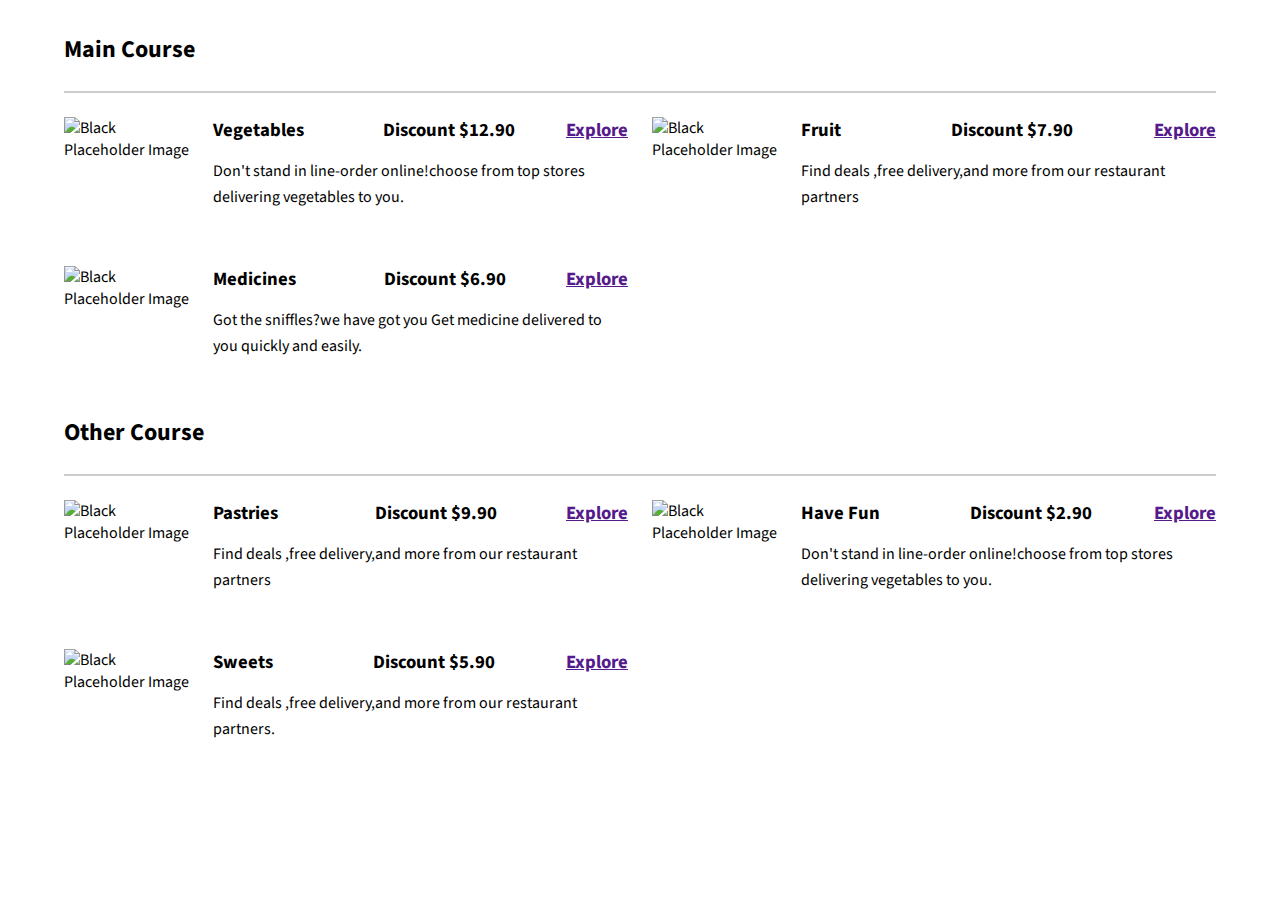
==== index3.html @ b1a093fc "Add files via upload" ====
<!DOCTYPE html>
<html>
  <head>
    <meta charset="UTF-8" />
    <meta name="viewport" content="width=device-width, initial-scale=1.0" />
    <meta http-equiv="X-UA-Compatible" content="ie=edge" />
    <link
      rel="stylesheet"
      href="https://fonts.googleapis.com/icon?family=Material+Icons"
    />
    <link
      rel="stylesheet"
      href="https://use.fontawesome.com/releases/v5.8.2/css/all.css"
    />
    <link rel="stylesheet" href="ind3.css" />
    <title>Talabat Menu</title>
  </head>

  <body>
    <main class="container">
      <div class="menu">
        <h2 class="menu-group-heading">Main Course</h2>
        <div class="menu-group">
          <div class="menu-item">
            <img
              src="C:\Users\اشرف\Desktop\Project SA\vege.jpg"
              alt="Black Placeholder Image"
              class="menu-item-img"
            />
            <div class="menu-item-text">
              <h3 class="menu-item-heading">
                <span class="menu-item-name">Vegetables</span>
                <span class="menu-item-price">Discount $12.90</span>
				<a href="">Explore</a>
              </h3>
              <p class="menu-item-desc">
                Don't stand in line-order online!choose from top stores delivering vegetables to you.
              </p>
            </div>
          </div>
          <div class="menu-item">
            <img
              src="C:\Users\اشرف\Desktop\Project SA\fruit.jpg"
              alt="Black Placeholder Image"
              class="menu-item-img"
            />
            <div class="menu-item-text">
              <h3 class="menu-item-heading">
                <span class="menu-item-name">Fruit</span>
                <span class="menu-item-price">Discount $7.90</span>
				<a href="">Explore</a>
              </h3>
              <p class="menu-item-desc">
                Find deals ,free delivery,and more from our restaurant partners
              </p>
            </div>
          </div>
          <div class="menu-item">
            <img
              src="C:\Users\اشرف\Desktop\Project SA\Medicines.jpg"
              alt="Black Placeholder Image"
              class="menu-item-img"
            />
            <div class="menu-item-text">
              <h3 class="menu-item-heading">
                <span class="menu-item-name">Medicines</span>
                <span class="menu-item-price">Discount $6.90</span>
				<a href="">Explore</a>
              </h3>
              <p class="menu-item-desc">
                Got the sniffles?we have got you Get medicine delivered to you quickly and easily.
              </p>
            </div>
          </div>
        </div>
      </div>
      <div class="menu">
        <h2 class="menu-group-heading">Other Course</h2>
        <div class="menu-group">
          <div class="menu-item">
            <img
              src="C:\Users\اشرف\Desktop\Project SA\pastries.jpg"
              alt="Black Placeholder Image"
              class="menu-item-img"
            />
            <div class="menu-item-text">
              <h3 class="menu-item-heading">
                <span class="menu-item-name">Pastries</span>
                <span class="menu-item-price">Discount $9.90</span>
				<a href="">Explore</a>
              </h3>
              <p class="menu-item-desc">
                Find deals ,free delivery,and more from our restaurant partners
              </p>
            </div>
          </div>
          <div class="menu-item">
            <img
              src="C:\Users\اشرف\Desktop\Project SA\have fun.jpg"
              alt="Black Placeholder Image"
              class="menu-item-img"
            />
            <div class="menu-item-text">
              <h3 class="menu-item-heading">
                <span class="menu-item-name">Have Fun</span>
                <span class="menu-item-price">Discount $2.90</span>
				<a href="">Explore</a>
              </h3>
              <p class="menu-item-desc">
                Don't stand in line-order online!choose from top stores delivering vegetables to you.
              </p>
            </div>
          </div>
          <div class="menu-item">
            <img
              src="C:\Users\اشرف\Desktop\Project SA\sweets.jpg"
              alt="Black Placeholder Image"
              class="menu-item-img"
            />
            <div class="menu-item-text">
              <h3 class="menu-item-heading">
                <span class="menu-item-name">Sweets</span>
                <span class="menu-item-price">Discount $5.90</span>
				<a href="">Explore</a>
              </h3>
              <p class="menu-item-desc">
               Find deals ,free delivery,and more from our restaurant partners.
              </p>
            </div>
          </div>
        </div>
      </div>
    </main>
    <script src="src/app.js"></script>
  </body>
</html>
---- ind3.css ----
@import url("https://fonts.googleapis.com/css?family=Bree+Serif|Poppins|Source+Sans+Pro|Montserrat:400,900&display=swap");

* {
  /* margin: 0;
  padding: 0; */
  box-sizing: border-box;
  font-family: "Source Sans Pro", "Poppins", sans-serif;
}
body {
  /* background: #333; */
  
  
}

.container {
  max-width: 1200px;
  margin: 0 auto;
  padding: 1.5em;
}

.menu {
  font-family: sans-serif;
  font-size: 14px;
}

.menu-group-heading {
  margin: 0;
  padding-bottom: 1em;
  border-bottom: 2px solid #ccc;
}

.menu-group {
  display: grid;
  grid-template-columns: 1fr;
  gap: 1.5em;
  padding: 1.5em 0;
}

.menu-item {
  display: flex;
}

.menu-item-img {
  width: 80px;
  height: 80px;
  flex-shrink: 0;
  object-fit: cover;
  margin-right: 1.5em;
}

.menu-item-text {
  flex-grow: 1;
}

.menu-item-heading {
  display: flex;
  justify-content: space-between;
  margin: 0;
}

.menu-item-name {
  margin-right: 1.5em;
}

.menu-item-desc {
  line-height: 1.6;
}

@media screen and (min-width: 992px) {
  .menu {
    font-size: 16px;
  }

  .menu-group {
    grid-template-columns: repeat(2, 1fr);
  }

  .menu-item-img {
    width: 125px;
    height: 125px;
  }
}
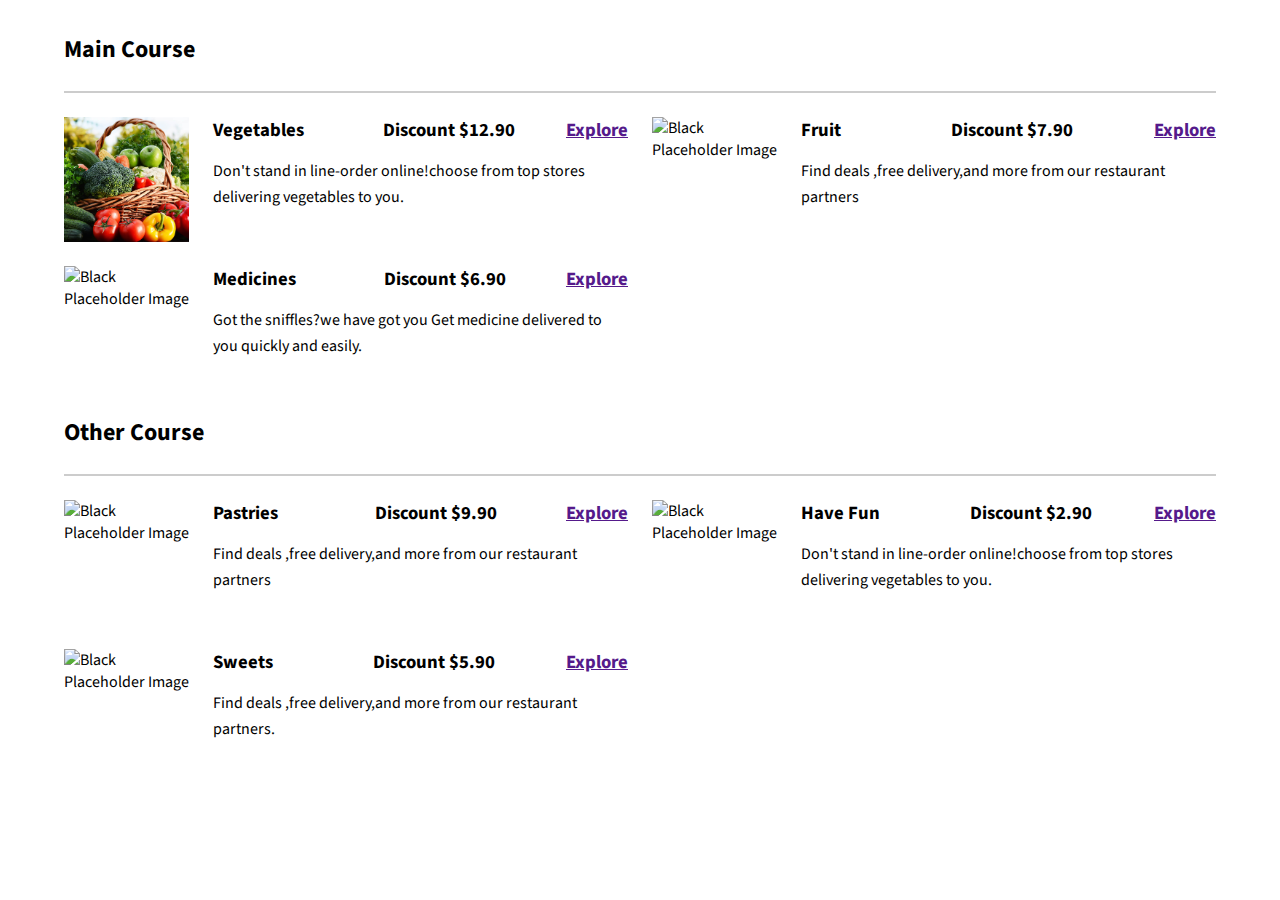
==== commit de4d1dc2: "Update index3.html" ====
--- a/index3.html
+++ b/index3.html
@@ -23,7 +23,7 @@
         <div class="menu-group">
           <div class="menu-item">
             <img
-              src="C:\Users\اشرف\Desktop\Project SA\vege.jpg"
+              src="vege.jpg"
               alt="Black Placeholder Image"
               class="menu-item-img"
             />
@@ -133,4 +133,4 @@
     </main>
     <script src="src/app.js"></script>
   </body>
-</html>+</html>
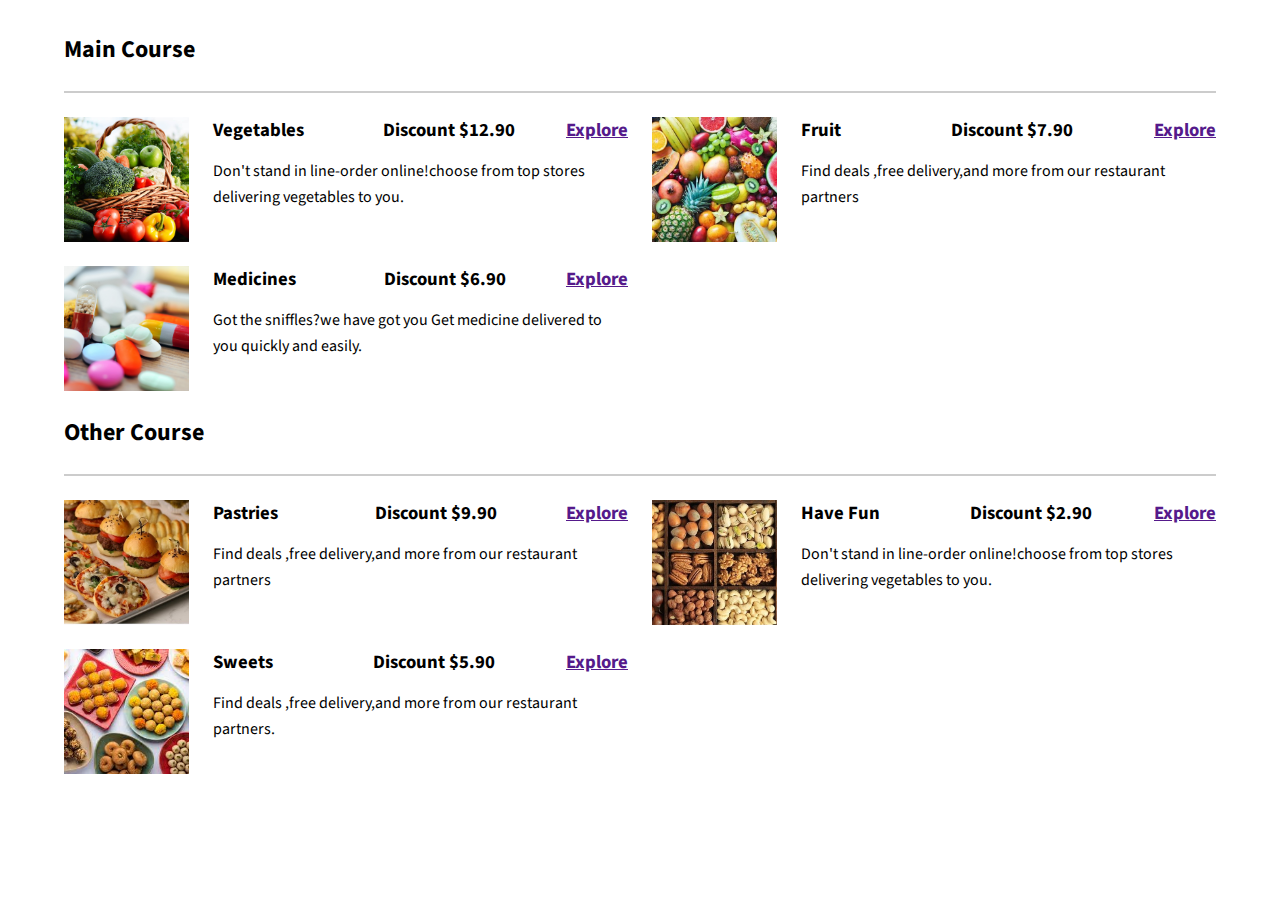
==== commit 3bf55fbb: "Update index3.html" ====
--- a/index3.html
+++ b/index3.html
@@ -40,7 +40,7 @@
           </div>
           <div class="menu-item">
             <img
-              src="C:\Users\اشرف\Desktop\Project SA\fruit.jpg"
+              src="fruit.jpg"
               alt="Black Placeholder Image"
               class="menu-item-img"
             />
@@ -57,7 +57,7 @@
           </div>
           <div class="menu-item">
             <img
-              src="C:\Users\اشرف\Desktop\Project SA\Medicines.jpg"
+              src="Medicines.jpg"
               alt="Black Placeholder Image"
               class="menu-item-img"
             />
@@ -79,7 +79,7 @@
         <div class="menu-group">
           <div class="menu-item">
             <img
-              src="C:\Users\اشرف\Desktop\Project SA\pastries.jpg"
+              src="pastries.jpg"
               alt="Black Placeholder Image"
               class="menu-item-img"
             />
@@ -96,7 +96,7 @@
           </div>
           <div class="menu-item">
             <img
-              src="C:\Users\اشرف\Desktop\Project SA\have fun.jpg"
+              src="have fun.jpg"
               alt="Black Placeholder Image"
               class="menu-item-img"
             />
@@ -113,7 +113,7 @@
           </div>
           <div class="menu-item">
             <img
-              src="C:\Users\اشرف\Desktop\Project SA\sweets.jpg"
+              src="sweets.jpg"
               alt="Black Placeholder Image"
               class="menu-item-img"
             />
